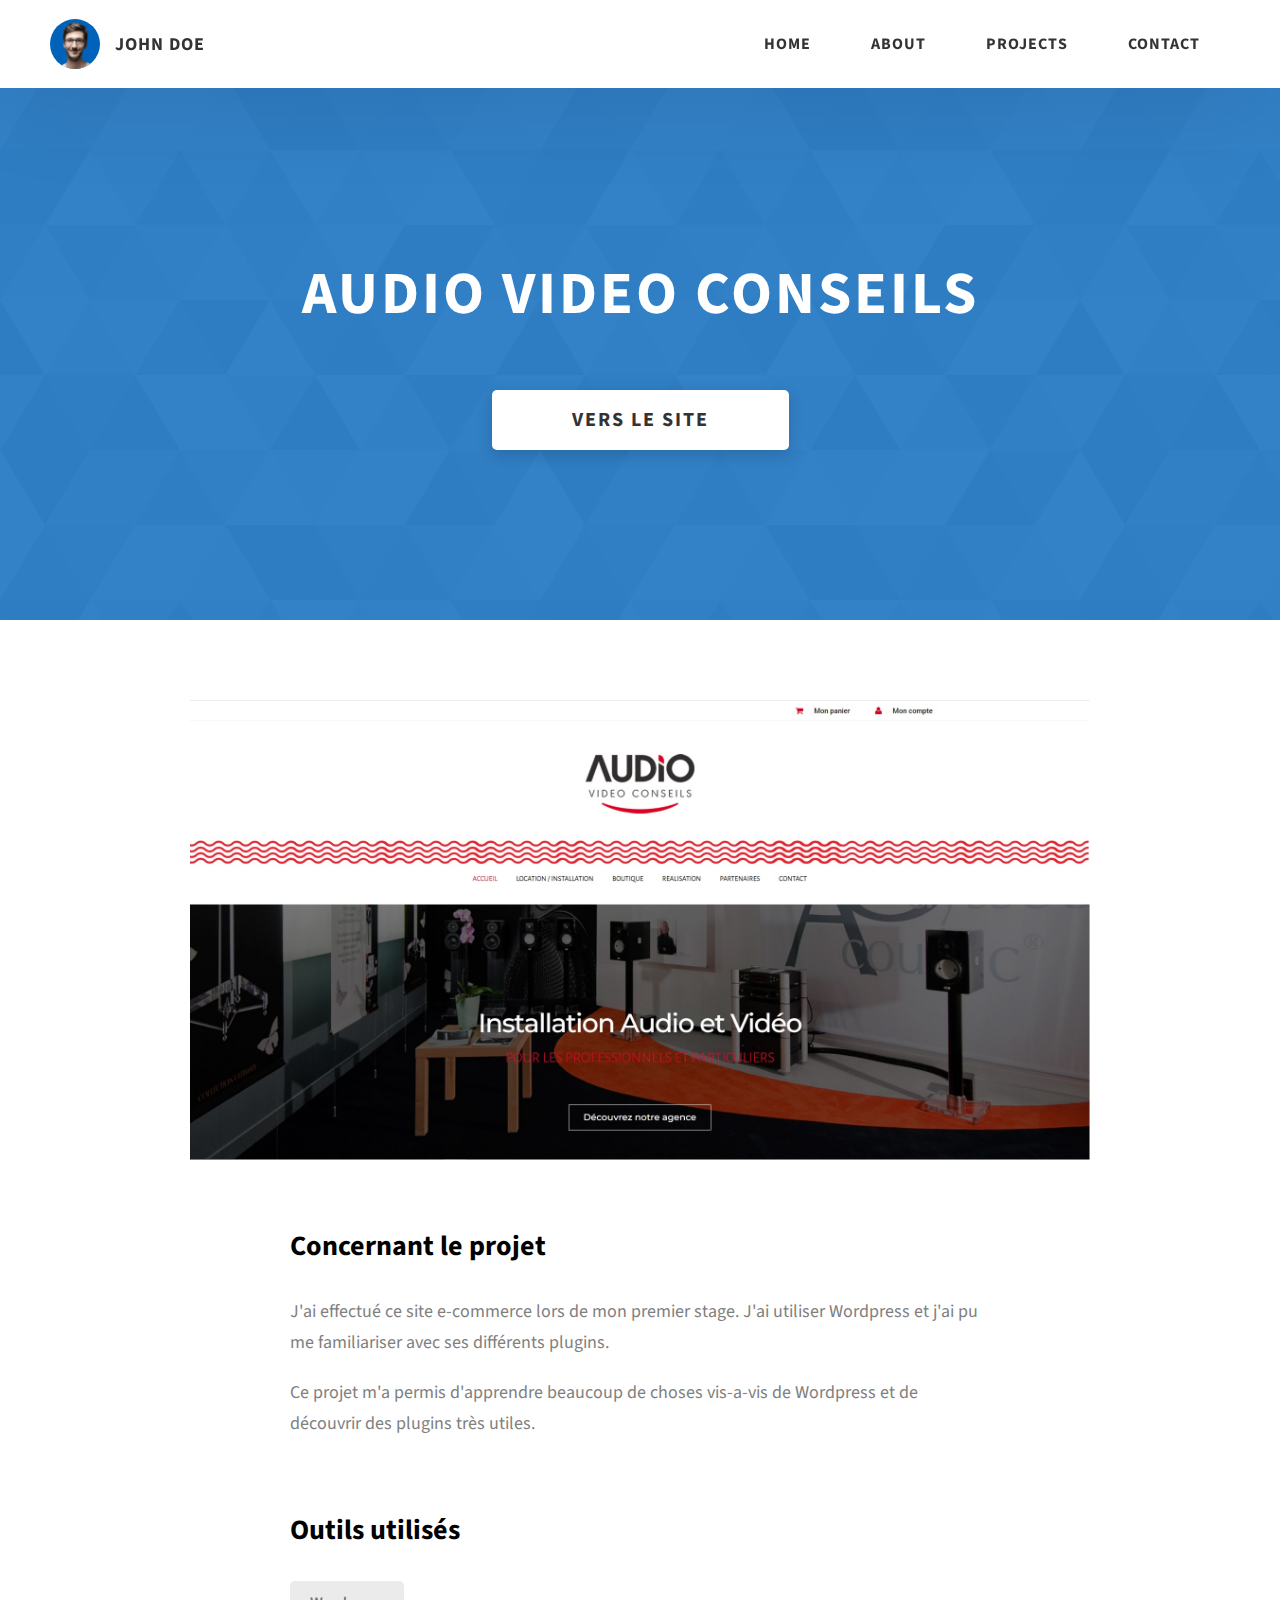
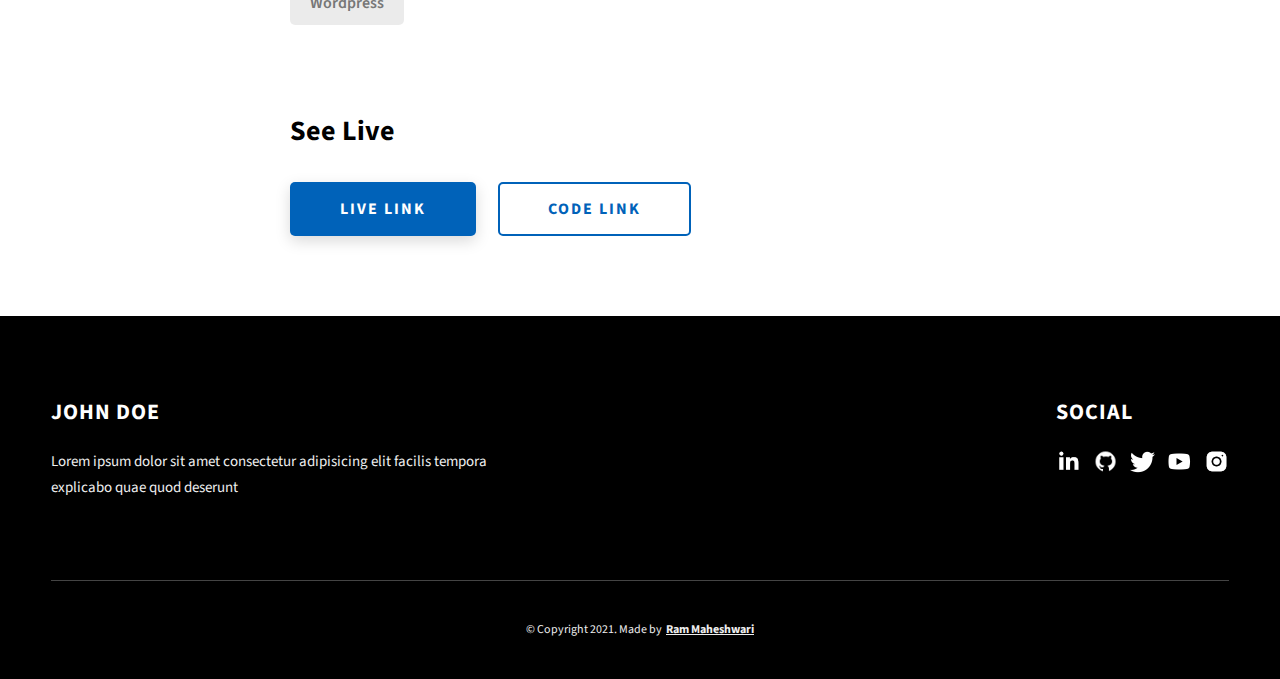
==== project-1.html @ 4667ea3a "ajout des fichiers au dépôt" ====
<!DOCTYPE html>
<html lang="en">
  <head>
    <meta charset="UTF-8" />
    <meta name="viewport" content="width=device-width, initial-scale=1.0" />
    <meta http-equiv="X-UA-Compatible" content="ie=edge" />
    <title>Case Study of Project 1</title>
    <meta name="description" content="Case study page of Project" />

    <link rel="stylesheet" href="css/style.css" />

    <link rel="preconnect" href="https://fonts.googleapis.com" />
    <link rel="preconnect" href="https://fonts.gstatic.com" crossorigin />
    <link
      href="https://fonts.googleapis.com/css2?family=Source+Sans+Pro:wght@400;600;700;900&display=swap"
      rel="stylesheet"
    />
  </head>
  <body>
    <header class="header">
      <div class="header__content">
        <div class="header__logo-container">
          <div class="header__logo-img-cont">
            <img
              src="./assets/png/john-doe.png"
              alt="Ram Maheshwari Logo Image"
              class="header__logo-img"
            />
          </div>
          <span class="header__logo-sub">John Doe</span>
        </div>
        <div class="header__main">
          <ul class="header__links">
            <li class="header__link-wrapper">
              <a href="./index.html" class="header__link"> Home </a>
            </li>
            <li class="header__link-wrapper">
              <a href="./index.html#about" class="header__link">About </a>
            </li>
            <li class="header__link-wrapper">
              <a href="./index.html#projects" class="header__link">
                Projects
              </a>
            </li>
            <li class="header__link-wrapper">
              <a href="./index.html#contact" class="header__link"> Contact </a>
            </li>
          </ul>
          <div class="header__main-ham-menu-cont">
            <img
              src="./assets/svg/ham-menu.svg"
              alt="hamburger menu"
              class="header__main-ham-menu"
            />
            <img
              src="./assets/svg/ham-menu-close.svg"
              alt="hamburger menu close"
              class="header__main-ham-menu-close d-none"
            />
          </div>
        </div>
      </div>
      <div class="header__sm-menu">
        <div class="header__sm-menu-content">
          <ul class="header__sm-menu-links">
            <li class="header__sm-menu-link">
              <a href="./index.html"> Home </a>
            </li>

            <li class="header__sm-menu-link">
              <a href="./index.html#about"> About </a>
            </li>

            <li class="header__sm-menu-link">
              <a href="./index.html#projects"> Projects </a>
            </li>

            <li class="header__sm-menu-link">
              <a href="./index.html#contact"> Contact </a>
            </li>
          </ul>
        </div>
      </div>
    </header>
    <section class="project-cs-hero">
      <div class="project-cs-hero__content">
        <h1 class="heading-primary">Audio video conseils</h1>
        <div class="project-cs-hero__info">
          <p class="text-primary">
             
          </p>
        </div>
        <div class="project-cs-hero__cta">
          <a href="https://www.audio-video.fr/" class="btn btn--bg" target="_blank">Vers le site</a>
        </div>
      </div>
    </section>
    <section class="project-details">
      <div class="main-container">
        <div class="project-details__content">
          <div class="project-details__showcase-img-cont">
            <img
              src="./assets/jpeg/Audio video.png"
              alt="Project Image"
              class="project-details__showcase-img"
            />
          </div>
          <div class="project-details__content-main">
            <div class="project-details__desc">
              <h3 class="project-details__content-title">Concernant le projet</h3>
              <p class="project-details__desc-para">
                J'ai effectué ce site e-commerce lors de mon premier stage. J'ai utiliser Wordpress et j'ai pu me familiariser avec ses différents plugins.
              </p>
              <p class="project-details__desc-para">
                Ce projet m'a permis d'apprendre beaucoup de choses vis-a-vis de Wordpress et de découvrir des plugins très utiles.
              </p>
            </div>
            <div class="project-details__tools-used">
              <h3 class="project-details__content-title">Outils utilisés</h3>
              <div class="skills">
                
                <div class="skills__skill">Wordpress</div>
                
              </div>
            </div>
            <div class="project-details__links">
              <h3 class="project-details__content-title">See Live</h3>
              <a
                href="#"
                class="btn btn--med btn--theme project-details__links-btn"
                target="_blank"
                >Live Link</a
              >
              <a
                href="assets/jpeg/Audio video.png"
                class="btn btn--med btn--theme-inv project-details__links-btn"
                target="_blank"
                >Code Link</a
              >
            </div>
          </div>
        </div>
      </div>
    </section>
    <footer class="main-footer">
      <div class="main-container">
        <div class="main-footer__upper">
          <div class="main-footer__row main-footer__row-1">
            <h2 class="heading heading-sm main-footer__heading-sm">
              <span>Social</span>
            </h2>
            <div class="main-footer__social-cont">
              <a target="_blank" rel="noreferrer" href="#">
                <img
                  class="main-footer__icon"
                  src="./assets/png/linkedin-ico.png"
                  alt="icon"
                />
              </a>
              <a target="_blank" rel="noreferrer" href="#">
                <img
                  class="main-footer__icon"
                  src="./assets/png/github-ico.png"
                  alt="icon"
                />
              </a>
              <a target="_blank" rel="noreferrer" href="#">
                <img
                  class="main-footer__icon"
                  src="./assets/png/twitter-ico.png"
                  alt="icon"
                />
              </a>
              <a target="_blank" rel="noreferrer" href="#">
                <img
                  class="main-footer__icon"
                  src="./assets/png/yt-ico.png"
                  alt="icon"
                />
              </a>
              <a target="_blank" rel="noreferrer" href="#">
                <img
                  class="main-footer__icon main-footer__icon--mr-none"
                  src="./assets/png/insta-ico.png"
                  alt="icon"
                />
              </a>
            </div>
          </div>
          <div class="main-footer__row main-footer__row-2">
            <h4 class="heading heading-sm text-lt">John Doe</h4>
            <p class="main-footer__short-desc">
              Lorem ipsum dolor sit amet consectetur adipisicing elit facilis
              tempora explicabo quae quod deserunt
            </p>
          </div>
        </div>

        <div class="main-footer__lower">
          &copy; Copyright 2021. Made by
          <a rel="noreferrer" target="_blank" href="https://rammaheshwari.com"
            >Ram Maheshwari</a
          >
        </div>
      </div>
    </footer>
    <script src="./index.js"></script>
  </body>
</html>
---- css/style.css ----
/*
0 - 600px:      Phone
600 - 900px:    Tablet portrait
900 - 1200px:   Tablet landscape
[1200 - 1800] is where our normal styles apply
1800px + :      Big desktop
$breakpoint arguement choices:
- phone
- tab-port
- tab-land
- big-desktop

Inside media queries 1em is always 16px i.e 1em = 16px at every screen size only inside media queries
*/
*,
*::after,
*::before {
  margin: 0;
  padding: 0;
  box-sizing: inherit;
  font-family: inherit; }

html {
  font-size: 62.5%;
  scroll-behavior: smooth; }
  @media only screen and (max-width: 75em) {
    html {
      font-size: 59%; } }
  @media only screen and (max-width: 56.25em) {
    html {
      font-size: 56%; } }
  @media only screen and (min-width: 112.5em) {
    html {
      font-size: 65%; } }

body {
  box-sizing: border-box;
  position: relative;
  line-height: 1.5;
  font-family: sans-serif;
  overflow-x: hidden;
  overflow-y: scroll;
  font-family: 'Source Sans Pro', sans-serif; }

a {
  text-decoration: none;
  color: inherit; }

li {
  list-style: none; }

input:focus,
button:focus,
a:focus,
textarea:focus {
  outline: none; }

button {
  border: none;
  cursor: pointer; }

textarea {
  resize: none; }

.heading-primary {
  font-size: 6rem;
  text-transform: uppercase;
  letter-spacing: 3px;
  text-align: center; }
  @media only screen and (max-width: 37.5em) {
    .heading-primary {
      font-size: 4.5rem; } }

.heading-sec__mb-bg {
  margin-bottom: 11rem; }
  @media only screen and (max-width: 56.25em) {
    .heading-sec__mb-bg {
      margin-bottom: 8rem; } }

.heading-sec__mb-med {
  margin-bottom: 9rem; }
  @media only screen and (max-width: 56.25em) {
    .heading-sec__mb-med {
      margin-bottom: 8rem; } }

.heading-sec__main {
  display: block;
  font-size: 4rem;
  text-transform: uppercase;
  letter-spacing: 1px;
  letter-spacing: 3px;
  text-align: center;
  margin-bottom: 3.5rem;
  position: relative; }
  .heading-sec__main--lt {
    color: #fff; }
    .heading-sec__main--lt::after {
      content: '';
      background: #fff !important; }
  .heading-sec__main::after {
    content: '';
    position: absolute;
    top: calc(100% + 1.5rem);
    height: 5px;
    width: 3rem;
    background: #0062b9;
    left: 50%;
    transform: translateX(-50%);
    border-radius: 5px; }
    @media only screen and (max-width: 37.5em) {
      .heading-sec__main::after {
        top: calc(100% + 1.2rem); } }

.heading-sec__sub {
  display: block;
  text-align: center;
  color: #777;
  font-size: 2rem;
  font-weight: 500;
  max-width: 80rem;
  margin: auto;
  line-height: 1.6; }
  @media only screen and (max-width: 37.5em) {
    .heading-sec__sub {
      font-size: 1.8rem; } }
  .heading-sec__sub--lt {
    color: #eee; }

.heading-sm {
  font-size: 2.2rem;
  text-transform: uppercase;
  letter-spacing: 1px; }

.main-container {
  max-width: 120rem;
  margin: auto;
  width: 92%; }

.btn {
  background: #fff;
  color: #333;
  text-transform: uppercase;
  letter-spacing: 2px;
  display: inline-block;
  font-weight: 700;
  border-radius: 5px;
  box-shadow: 0 5px 15px 0 rgba(0, 0, 0, 0.15);
  transition: transform .3s; }
  .btn:hover {
    transform: translateY(-3px); }
  .btn--bg {
    padding: 1.5rem 8rem;
    font-size: 2rem; }
  .btn--med {
    padding: 1.5rem 5rem;
    font-size: 1.6rem; }
  .btn--theme {
    background: #0062b9;
    color: #fff; }
  .btn--theme-inv {
    color: #0062b9;
    background: #fff;
    border: 2px solid #0062b9;
    box-shadow: none;
    padding: calc(1.5rem - 2px) calc(5rem - 2px); }

.sec-pad {
  padding: 12rem 0; }
  @media only screen and (max-width: 56.25em) {
    .sec-pad {
      padding: 8rem 0; } }

.text-primary {
  color: #fff;
  font-size: 2.2rem;
  text-align: center;
  width: 100%;
  line-height: 1.6; }
  @media only screen and (max-width: 37.5em) {
    .text-primary {
      font-size: 2rem; } }

.d-none {
  display: none; }

.home-hero {
  color: #fff;
  background: linear-gradient(to right, rgba(0, 98, 185, 0.8), rgba(0, 98, 185, 0.8)), url(../../assets/svg/common-bg.svg);
  background-position: center;
  height: 100vh;
  min-height: 80rem;
  max-height: 120rem;
  position: relative; }
  @media only screen and (max-width: 37.5em) {
    .home-hero {
      height: unset;
      min-height: unset; } }
  .home-hero__socials {
    position: absolute;
    top: 50%;
    border: 2px solid #eee;
    border-left: 2px solid #eee;
    transform: translateY(-50%); }
    @media only screen and (max-width: 56.25em) {
      .home-hero__socials {
        display: none; } }
  .home-hero__mouse-scroll-cont {
    position: absolute;
    bottom: 3%;
    left: 50%;
    transform: translateX(-50%); }
    @media only screen and (max-width: 37.5em) {
      .home-hero__mouse-scroll-cont {
        display: none; } }
  .home-hero__social {
    width: 5rem; }
  .home-hero__social-icon-link {
    width: 100%;
    display: block;
    padding: 1.2rem;
    border-bottom: 2px solid #eee;
    transition: background .3s; }
    .home-hero__social-icon-link:hover {
      background: rgba(255, 255, 255, 0.1); }
    .home-hero__social-icon-link--bd-none {
      border-bottom: 0; }
  .home-hero__social-icon {
    width: 100%; }
  .home-hero__content {
    position: absolute;
    top: 50%;
    left: 50%;
    transform: translate(-50%, -50%);
    max-width: 90rem;
    width: 92%; }
    @media only screen and (max-width: 37.5em) {
      .home-hero__content {
        padding: 19rem 0 13rem 0;
        margin: auto;
        position: static;
        transform: translate(0, 0); } }
  .home-hero__info {
    margin: 3rem auto 0 auto;
    max-width: 80rem; }
  .home-hero__cta {
    margin-top: 5rem;
    text-align: center; }

.about {
  background: #fafafa; }
  .about__content {
    display: grid;
    grid-template-columns: 1fr 1fr;
    grid-gap: 10rem; }
    @media only screen and (max-width: 56.25em) {
      .about__content {
        grid-template-columns: 1fr;
        grid-gap: 8rem; } }
    .about__content-title {
      font-weight: 700;
      font-size: 2.8rem;
      margin-bottom: 3rem; }
      @media only screen and (max-width: 37.5em) {
        .about__content-title {
          font-size: 2.4rem; } }
    .about__content-details-para {
      font-size: 1.8rem;
      color: grey;
      max-width: 60rem;
      line-height: 1.7;
      margin-bottom: 1rem; }
      .about__content-details-para--hl {
        font-weight: 700;
        margin: 0 3px; }
      .about__content-details-para:last-child {
        margin-bottom: 4rem; }

.projects__row {
  display: grid;
  grid-template-columns: 1.5fr 1fr;
  grid-gap: 5rem;
  margin-bottom: 11rem; }
  @media only screen and (max-width: 56.25em) {
    .projects__row {
      grid-template-columns: 1fr;
      grid-gap: 2rem;
      margin-bottom: 8rem; } }
  @media only screen and (max-width: 56.25em) {
    .projects__row {
      text-align: center; } }
  .projects__row:last-child {
    margin-bottom: 0; }
  .projects__row-img-cont {
    overflow: hidden; }
  .projects__row-img {
    width: 100%;
    display: block;
    object-fit: cover; }
  .projects__row-content {
    padding: 2rem 0;
    display: flex;
    justify-content: center;
    flex-direction: column;
    align-items: flex-start; }
    @media only screen and (max-width: 56.25em) {
      .projects__row-content {
        align-items: center; } }
    .projects__row-content-title {
      font-weight: 700;
      font-size: 2.8rem;
      margin-bottom: 2rem; }
      @media only screen and (max-width: 37.5em) {
        .projects__row-content-title {
          font-size: 2.4rem; } }
    .projects__row-content-desc {
      font-size: 1.8rem;
      color: grey;
      max-width: 60rem;
      line-height: 1.7;
      margin-bottom: 3rem; }
      @media only screen and (max-width: 37.5em) {
        .projects__row-content-desc {
          font-size: 1.7rem; } }

.contact {
  background: linear-gradient(to right, rgba(0, 98, 185, 0.8), rgba(0, 98, 185, 0.8)), url(../../assets/svg/common-bg.svg);
  background-size: cover;
  background-position: center; }
  .contact__form-container {
    box-shadow: 0 0 10px rgba(0, 0, 0, 0.1);
    background: white;
    padding: 4rem;
    margin-top: 6rem;
    max-width: 80rem;
    text-align: right;
    width: 95%;
    border-radius: 5px;
    margin: 5rem auto 0 auto; }
    @media only screen and (max-width: 37.5em) {
      .contact__form-container {
        padding: 3rem; } }
  .contact__form-field {
    margin-bottom: 4rem; }
    @media only screen and (max-width: 37.5em) {
      .contact__form-field {
        margin-bottom: 3rem; } }
  .contact__form-label {
    color: #666;
    font-size: 1.4rem;
    letter-spacing: 1px;
    font-weight: 700;
    margin-bottom: 1rem;
    display: block;
    text-align: left; }
  .contact__form-input {
    color: #333;
    padding: 2rem;
    width: 100%;
    border: 1px solid #ebebeb;
    font-size: 1.6rem;
    letter-spacing: 0px;
    background: #f0f0f0;
    border-radius: 5px;
    font-weight: 600;
    /* Code for Modern Browsers */
    /* Code for WebKit, Blink, Edge */
    /* Code for Internet Explorer 10-11 */
    /* Code for Microsoft Edge */
    /* Code for Mozilla Firefox 4 to 18 */
    /* Code for Mozilla Firefox 19+ */ }
    .contact__form-input::placeholder {
      color: #999;
      font-weight: 600;
      font-size: 1.6rem; }
    .contact__form-input::-webkit-input-placeholder {
      color: #999;
      font-weight: 600;
      font-size: 1.6rem; }
    .contact__form-input:-ms-input-placeholder {
      color: #999;
      font-weight: 600;
      font-size: 1.6rem; }
    .contact__form-input::-ms-input-placeholder {
      color: #999;
      font-weight: 600;
      font-size: 1.6rem; }
    .contact__form-input:-moz-placeholder {
      opacity: 1;
      color: #999;
      font-weight: 600;
      font-size: 1.6rem; }
    .contact__form-input::-moz-placeholder {
      opacity: 1;
      color: #999;
      font-weight: 600;
      font-size: 1.6rem; }
  .contact__btn {
    width: 30%;
    padding: 2rem 4rem;
    font-size: 1.6rem; }
    @media only screen and (max-width: 37.5em) {
      .contact__btn {
        width: 100%; } }

.project-cs-hero {
  color: #fff;
  background: linear-gradient(to right, rgba(0, 98, 185, 0.8), rgba(0, 98, 185, 0.8)), url(../../assets/svg/common-bg.svg);
  background-size: cover;
  background-position: center;
  position: relative; }
  @media only screen and (max-width: 37.5em) {
    .project-cs-hero {
      height: unset;
      min-height: unset; } }
  .project-cs-hero__content {
    padding: 25rem 0 17rem 0;
    max-width: 90rem;
    width: 92%;
    margin: auto; }
    @media only screen and (max-width: 37.5em) {
      .project-cs-hero__content {
        padding: 19rem 0 13rem 0;
        margin: auto;
        position: static;
        transform: translate(0, 0); } }
  .project-cs-hero__info {
    margin: 3rem auto 0 auto;
    max-width: 80rem; }
  .project-cs-hero__cta {
    margin-top: 5rem;
    text-align: center; }

.project-details__content {
  padding: 8rem 0;
  max-width: 90rem;
  margin: auto; }
  .project-details__content-title {
    font-weight: 700;
    font-size: 2.8rem;
    margin-bottom: 3rem; }
    @media only screen and (max-width: 37.5em) {
      .project-details__content-title {
        font-size: 2.4rem; } }

.project-details__showcase-img-cont {
  width: 100%;
  margin-bottom: 6rem; }

.project-details__showcase-img {
  width: 100%; }

.project-details__content-main {
  width: 100%;
  max-width: 70rem;
  margin: auto; }

.project-details__desc {
  margin: 0 0 7rem 0; }
  .project-details__desc-para {
    font-size: 1.8rem;
    line-height: 1.7;
    color: grey;
    margin-bottom: 2rem; }

.project-details__tools-used {
  margin: 0 0 7rem 0; }
  .project-details__tools-used-list {
    display: flex;
    flex-wrap: wrap; }
  .project-details__tools-used-item {
    padding: 1rem 2rem;
    margin-bottom: 1.5rem;
    margin-right: 1.5rem;
    font-size: 1.6rem;
    background: rgba(153, 153, 153, 0.2);
    border-radius: 5px;
    font-weight: 600;
    color: #777; }

.project-details__links {
  margin: 0 0; }
  .project-details__links-btn {
    margin-right: 2rem; }
    @media only screen and (max-width: 37.5em) {
      .project-details__links-btn {
        margin-right: 0;
        width: 70%;
        margin-bottom: 2rem;
        text-align: center; } }
    .project-details__links-btn:last-child {
      margin: 0; }
      @media only screen and (max-width: 37.5em) {
        .project-details__links-btn:last-child {
          margin: 0; } }

.header {
  position: fixed;
  width: 100%;
  z-index: 1000;
  background: #000;
  background: #fff;
  box-shadow: 0 10px 100px rgba(0, 0, 0, 0.1); }
  .header__content {
    display: flex;
    align-items: center;
    justify-content: space-between;
    padding: 1rem 5rem; }
    @media only screen and (max-width: 56.25em) {
      .header__content {
        padding: 0 2rem; } }
  .header__logo-container {
    display: flex;
    align-items: center;
    cursor: pointer;
    color: #333;
    transition: color .3s; }
    .header__logo-container:hover {
      color: #0062b9; }
  .header__logo-img-cont {
    width: 5rem;
    height: 5rem;
    border-radius: 50px;
    overflow: hidden;
    margin-right: 1.5rem;
    background: #0062b9; }
    @media only screen and (max-width: 56.25em) {
      .header__logo-img-cont {
        width: 4.5rem;
        height: 4.5rem;
        margin-right: 1.2rem; } }
  .header__logo-img {
    width: 100%;
    height: 100%;
    object-fit: cover;
    object-position: center;
    display: block; }
  .header__logo-sub {
    font-size: 1.8rem;
    text-transform: uppercase;
    font-weight: 700;
    letter-spacing: 1px; }
  .header__links {
    display: flex; }
    @media only screen and (max-width: 37.5em) {
      .header__links {
        display: none; } }
  .header__link {
    padding: 2.2rem 3rem;
    display: inline-block;
    font-size: 1.6rem;
    color: #333;
    text-transform: uppercase;
    letter-spacing: 1px;
    font-weight: 700;
    transition: color .3s; }
    .header__link:hover {
      color: #0062b9; }
    @media only screen and (max-width: 56.25em) {
      .header__link {
        padding: 3rem 1.8rem;
        font-size: 1.5rem; } }
  .header__main-ham-menu-cont {
    display: none;
    width: 3rem;
    padding: 2.2rem 0; }
    @media only screen and (max-width: 37.5em) {
      .header__main-ham-menu-cont {
        display: block; } }
  .header__main-ham-menu {
    width: 100%; }
  .header__main-ham-menu-close {
    width: 100%; }
  .header__sm-menu {
    background: #fff;
    position: absolute;
    width: 100%;
    top: 100%;
    visibility: hidden;
    opacity: 0;
    transition: all .3s;
    box-shadow: 0px 5px 5px 0px rgba(0, 0, 0, 0.1);
    -webkit-box-shadow: 0px 5px 5px 0px rgba(0, 0, 0, 0.1);
    -moz-box-shadow: 0px 5px 5px 0px rgba(0, 0, 0, 0.1); }
    .header__sm-menu--active {
      visibility: hidden;
      opacity: 0; }
      @media only screen and (max-width: 37.5em) {
        .header__sm-menu--active {
          visibility: visible;
          opacity: 1; } }
  .header__sm-menu-link a {
    display: block;
    text-decoration: none;
    padding: 2.5rem 3rem;
    font-size: 1.6rem;
    color: #333;
    text-align: right;
    border-bottom: 1px solid #eee;
    font-weight: 700;
    text-transform: uppercase;
    letter-spacing: 2px;
    transition: color .3s; }
    .header__sm-menu-link a:hover {
      color: #0062b9; }
  .header__sm-menu-link:first-child a {
    border-top: 1px solid #eee; }
  .header__sm-menu-link-last {
    border-bottom: 0; }

.main-footer {
  background: #000;
  color: #fff; }
  .main-footer__upper {
    display: flex;
    justify-content: space-between;
    padding: 8rem 0; }
    @media only screen and (max-width: 56.25em) {
      .main-footer__upper {
        padding: 6rem 0; } }
    @media only screen and (max-width: 37.5em) {
      .main-footer__upper {
        display: block; } }
  .main-footer__row-1 {
    order: 2; }
    @media only screen and (max-width: 56.25em) {
      .main-footer__row-1 {
        margin-bottom: 5rem; } }
  .main-footer__row-2 {
    width: 40%;
    order: 1;
    max-width: 50rem; }
    @media only screen and (max-width: 56.25em) {
      .main-footer__row-2 {
        width: 100%; } }
  .main-footer__short-desc {
    margin-top: 2rem;
    color: #eee;
    font-size: 1.5rem;
    line-height: 1.7; }
  .main-footer__social-cont {
    margin-top: 2rem; }
  .main-footer__icon {
    margin-right: 1rem;
    width: 2.5rem; }
    .main-footer__icon--mr-none {
      margin-right: 0; }
  .main-footer__lower {
    padding: 4rem 0;
    border-top: 1px solid #444;
    color: #eee;
    font-size: 1.2rem;
    text-align: left;
    text-align: center; }
    .main-footer__lower a {
      text-decoration: underline;
      font-weight: bold;
      margin-left: 2px; }
    @media only screen and (max-width: 56.25em) {
      .main-footer__lower {
        padding: 3.5rem 0; } }

.skills {
  display: flex;
  flex-wrap: wrap; }
  .skills__skill {
    padding: 1rem 2rem;
    margin-bottom: 1.5rem;
    margin-right: 1.5rem;
    font-size: 1.6rem;
    background: rgba(153, 153, 153, 0.2);
    border-radius: 5px;
    font-weight: 600;
    color: #777; }

.mouse {
  width: 25px;
  height: 40px;
  border: 2px solid #eee;
  border-radius: 60px;
  position: relative;
  overflow: hidden; }
  .mouse::before {
    content: '';
    width: 5px;
    height: 5px;
    position: absolute;
    top: 7px;
    left: 50%;
    transform: translateX(-50%);
    background-color: #eee;
    border-radius: 50%;
    opacity: 1;
    animation: wheel 1.3s infinite;
    -webkit-animation: wheel 1.3s infinite; }

@keyframes wheel {
  to {
    opacity: 0;
    top: 27px; } }

@-webkit-keyframes wheel {
  to {
    opacity: 0;
    top: 27px; } }
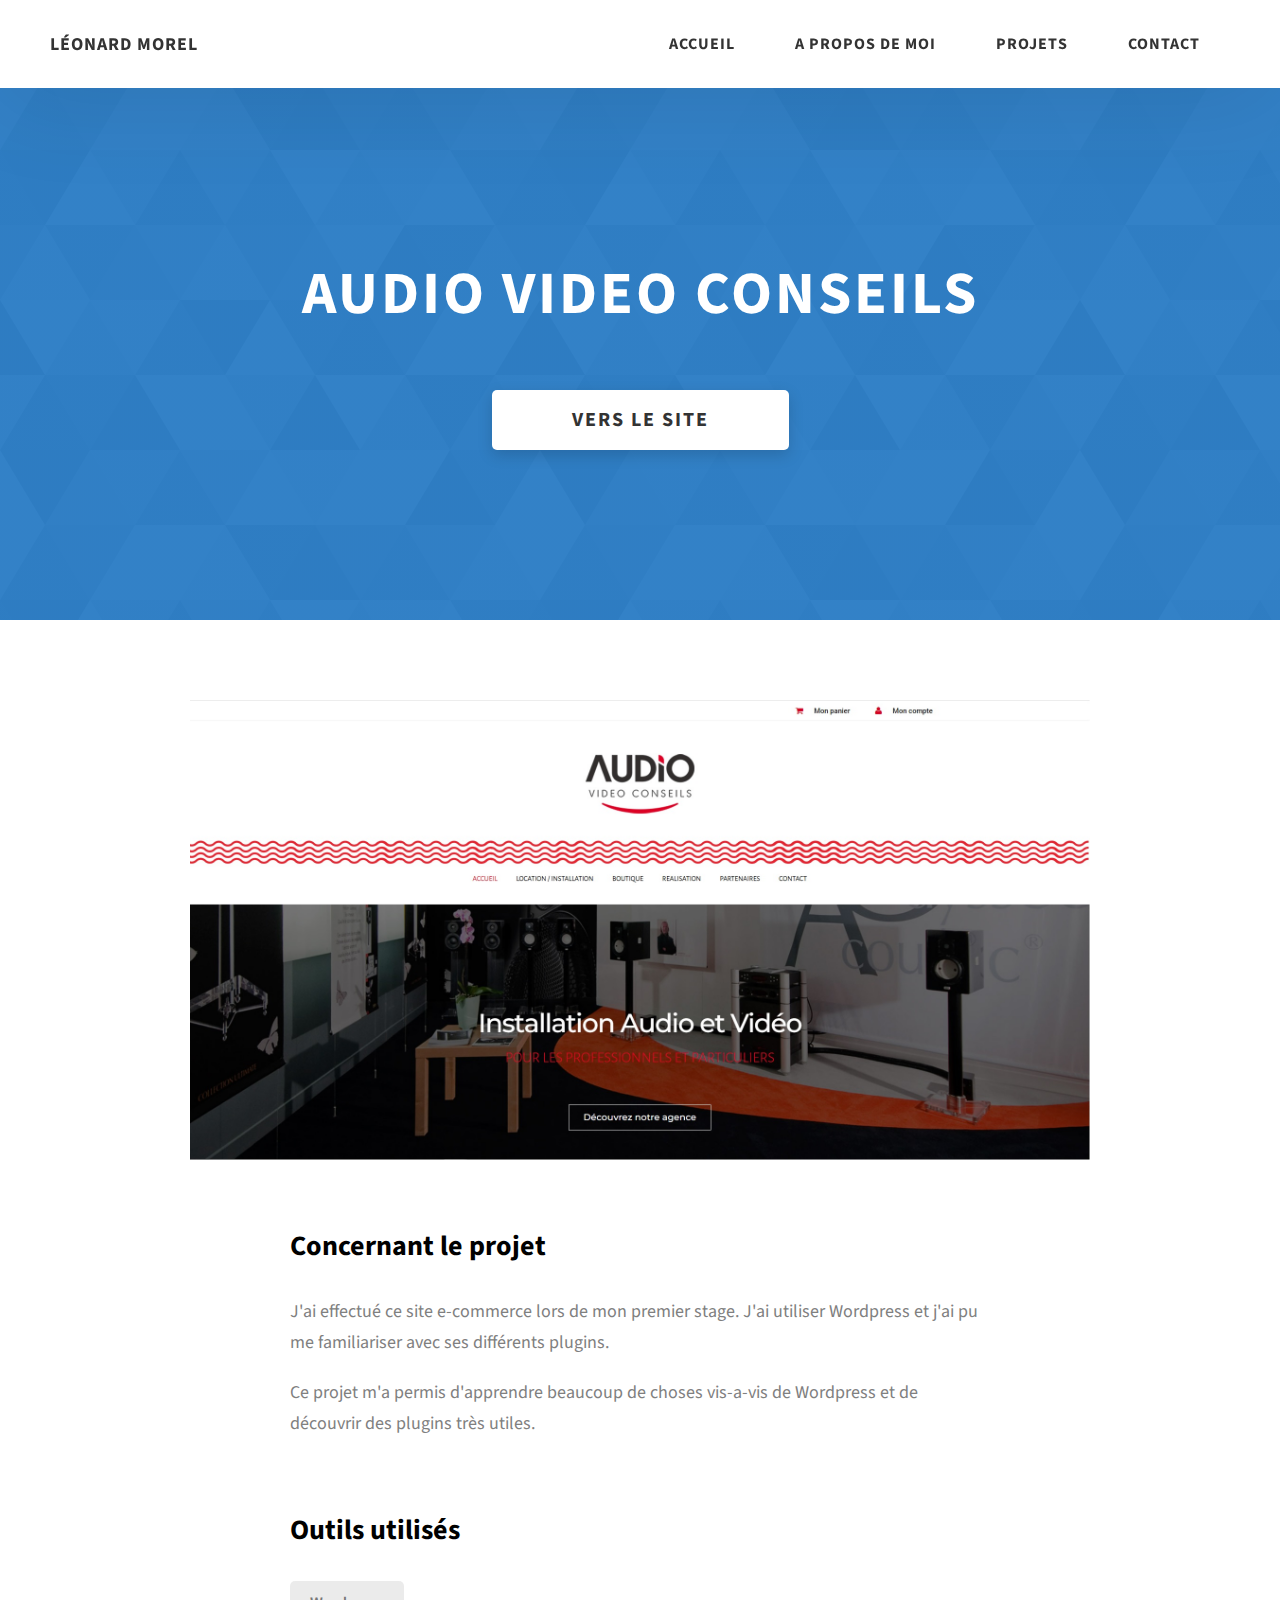
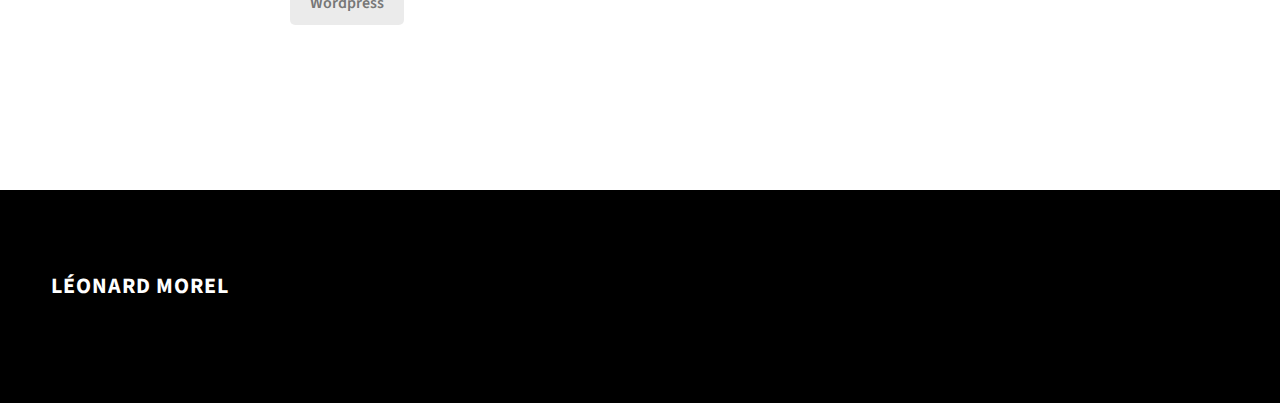
==== commit 654d0904: "Un autre commit" ====
--- a/project-1.html
+++ b/project-1.html
@@ -4,7 +4,7 @@
     <meta charset="UTF-8" />
     <meta name="viewport" content="width=device-width, initial-scale=1.0" />
     <meta http-equiv="X-UA-Compatible" content="ie=edge" />
-    <title>Case Study of Project 1</title>
+    <title>Projet 1</title>
     <meta name="description" content="Case study page of Project" />
 
     <link rel="stylesheet" href="css/style.css" />
@@ -20,26 +20,20 @@
     <header class="header">
       <div class="header__content">
         <div class="header__logo-container">
-          <div class="header__logo-img-cont">
-            <img
-              src="./assets/png/john-doe.png"
-              alt="Ram Maheshwari Logo Image"
-              class="header__logo-img"
-            />
-          </div>
-          <span class="header__logo-sub">John Doe</span>
+          
+          <span class="header__logo-sub">Léonard Morel</span>
         </div>
         <div class="header__main">
           <ul class="header__links">
             <li class="header__link-wrapper">
-              <a href="./index.html" class="header__link"> Home </a>
+              <a href="./index.html" class="header__link"> Accueil</a>
             </li>
             <li class="header__link-wrapper">
-              <a href="./index.html#about" class="header__link">About </a>
+              <a href="./index.html#about" class="header__link">A propos de moi </a>
             </li>
             <li class="header__link-wrapper">
               <a href="./index.html#projects" class="header__link">
-                Projects
+                Projets
               </a>
             </li>
             <li class="header__link-wrapper">
@@ -123,21 +117,7 @@
                 
               </div>
             </div>
-            <div class="project-details__links">
-              <h3 class="project-details__content-title">See Live</h3>
-              <a
-                href="#"
-                class="btn btn--med btn--theme project-details__links-btn"
-                target="_blank"
-                >Live Link</a
-              >
-              <a
-                href="assets/jpeg/Audio video.png"
-                class="btn btn--med btn--theme-inv project-details__links-btn"
-                target="_blank"
-                >Code Link</a
-              >
-            </div>
+            
           </div>
         </div>
       </div>
@@ -147,60 +127,17 @@
         <div class="main-footer__upper">
           <div class="main-footer__row main-footer__row-1">
             <h2 class="heading heading-sm main-footer__heading-sm">
-              <span>Social</span>
-            </h2>
-            <div class="main-footer__social-cont">
-              <a target="_blank" rel="noreferrer" href="#">
-                <img
-                  class="main-footer__icon"
-                  src="./assets/png/linkedin-ico.png"
-                  alt="icon"
-                />
-              </a>
-              <a target="_blank" rel="noreferrer" href="#">
-                <img
-                  class="main-footer__icon"
-                  src="./assets/png/github-ico.png"
-                  alt="icon"
-                />
-              </a>
-              <a target="_blank" rel="noreferrer" href="#">
-                <img
-                  class="main-footer__icon"
-                  src="./assets/png/twitter-ico.png"
-                  alt="icon"
-                />
-              </a>
-              <a target="_blank" rel="noreferrer" href="#">
-                <img
-                  class="main-footer__icon"
-                  src="./assets/png/yt-ico.png"
-                  alt="icon"
-                />
-              </a>
-              <a target="_blank" rel="noreferrer" href="#">
-                <img
-                  class="main-footer__icon main-footer__icon--mr-none"
-                  src="./assets/png/insta-ico.png"
-                  alt="icon"
-                />
-              </a>
-            </div>
+              
           </div>
           <div class="main-footer__row main-footer__row-2">
-            <h4 class="heading heading-sm text-lt">John Doe</h4>
+            <h4 class="heading heading-sm text-lt">Léonard Morel</h4>
             <p class="main-footer__short-desc">
-              Lorem ipsum dolor sit amet consectetur adipisicing elit facilis
-              tempora explicabo quae quod deserunt
+              
             </p>
           </div>
         </div>
 
-        <div class="main-footer__lower">
-          &copy; Copyright 2021. Made by
-          <a rel="noreferrer" target="_blank" href="https://rammaheshwari.com"
-            >Ram Maheshwari</a
-          >
+        
         </div>
       </div>
     </footer>
--- a/css/style.css
+++ b/css/style.css
@@ -248,6 +248,8 @@
 
 .about {
   background: #fafafa; }
+  
+
   .about__content {
     display: grid;
     grid-template-columns: 1fr 1fr;
@@ -255,7 +257,8 @@
     @media only screen and (max-width: 56.25em) {
       .about__content {
         grid-template-columns: 1fr;
-        grid-gap: 8rem; } }
+        grid-gap: 8rem; 
+        } }
     .about__content-title {
       font-weight: 700;
       font-size: 2.8rem;
@@ -268,7 +271,8 @@
       color: grey;
       max-width: 60rem;
       line-height: 1.7;
-      margin-bottom: 1rem; }
+      margin-top: 2rem;
+      margin-bottom: 2em; }
       .about__content-details-para--hl {
         font-weight: 700;
         margin: 0 3px; }
@@ -702,3 +706,24 @@
   to {
     opacity: 0;
     top: 27px; } }
+
+
+.Boston{
+  
+  display: block;
+  margin-left: auto;
+  margin-right: auto;
+  width: 50%;
+  
+  
+}
+.pres-boston{
+  margin-top: 30px;
+}
+
+.pres{
+  display: grid;
+  grid-template-columns: 1fr 1fr;
+    grid-gap: 10rem; }
+    @media only screen and (max-width: 56.25em) {
+}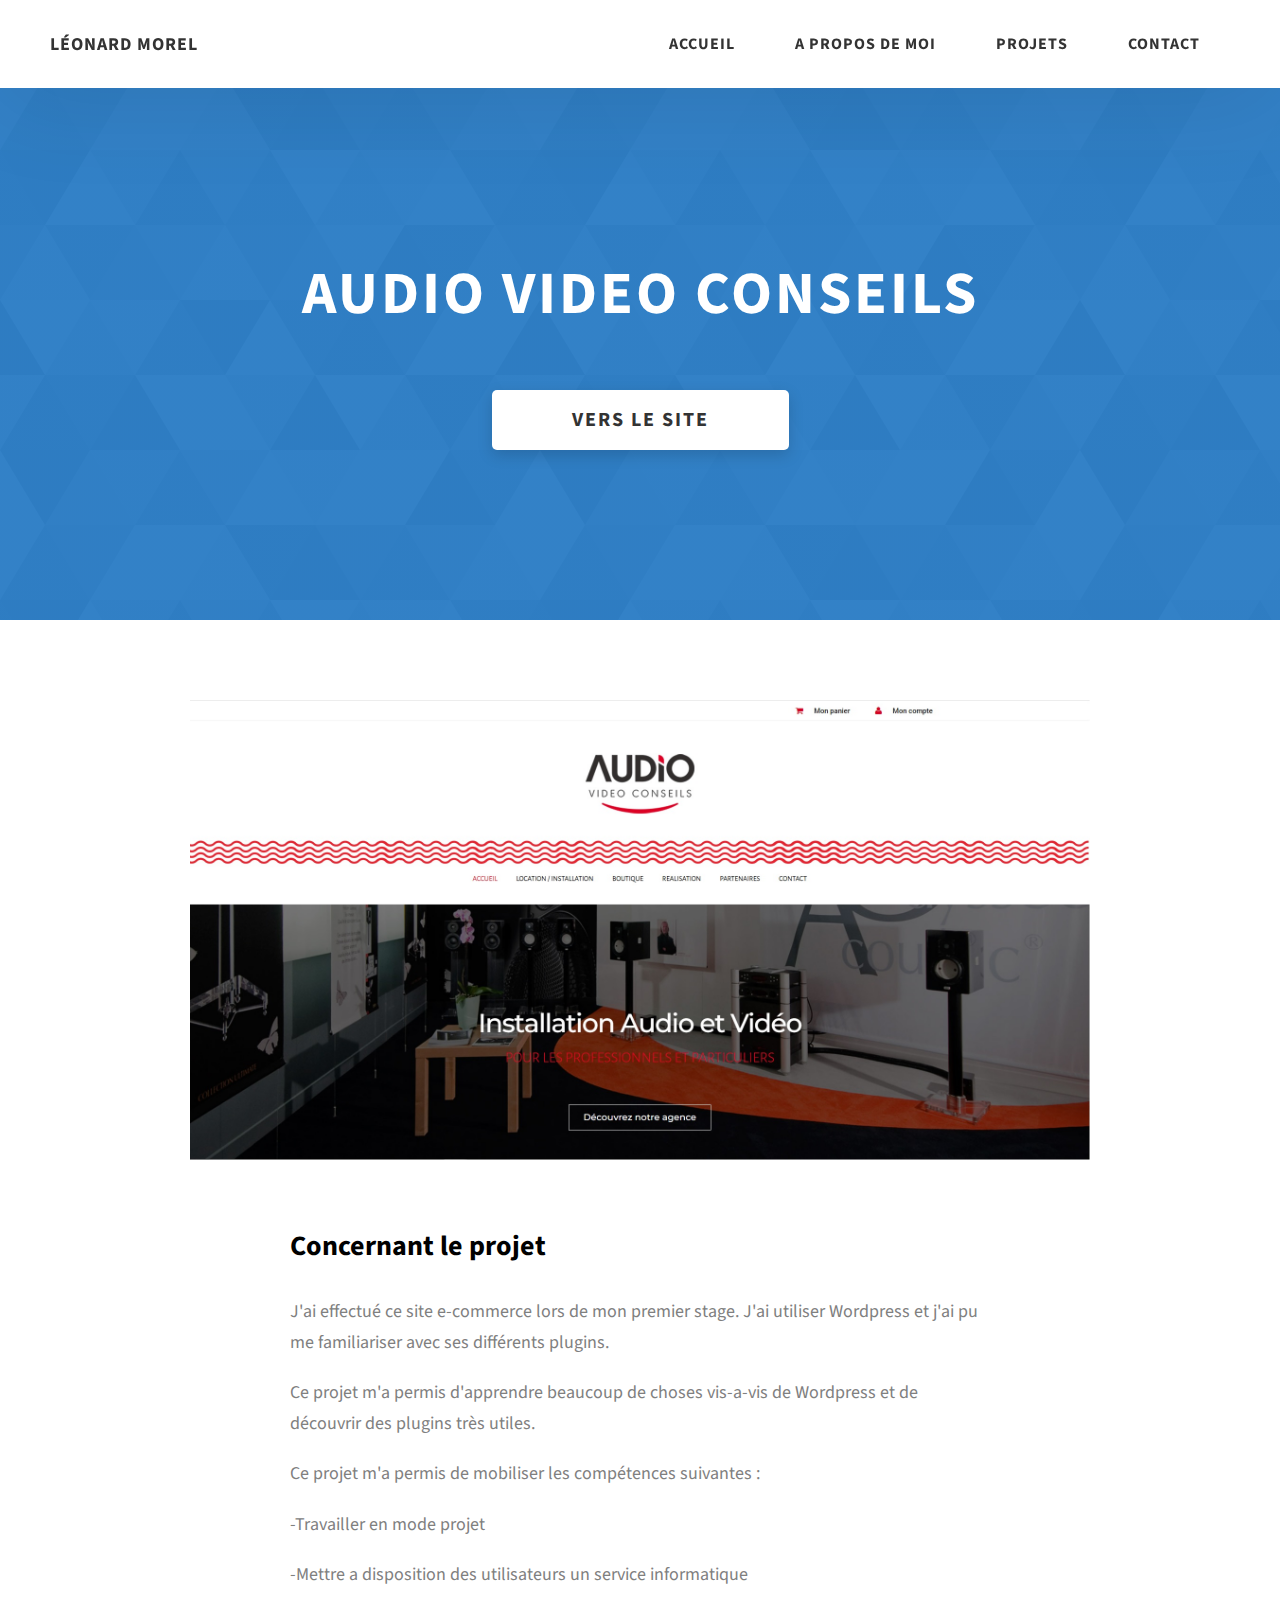
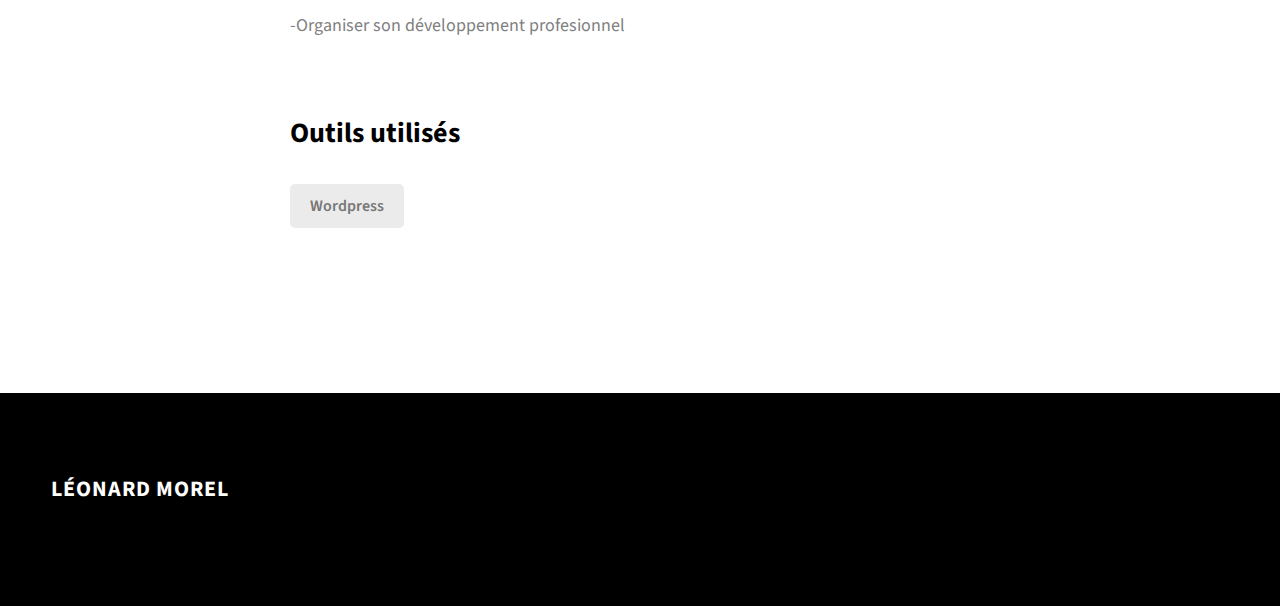
==== commit dd567061: "init" ====
--- a/project-1.html
+++ b/project-1.html
@@ -107,6 +107,24 @@
               </p>
               <p class="project-details__desc-para">
                 Ce projet m'a permis d'apprendre beaucoup de choses vis-a-vis de Wordpress et de découvrir des plugins très utiles.
+                
+              </p>
+              <p class="project-details__desc-para">
+                Ce projet m'a permis de mobiliser les compétences suivantes :
+                
+                
+              </p>
+              <p class="project-details__desc-para">
+                -Travailler en mode projet
+                
+              </p>
+              <p class="project-details__desc-para">
+                -Mettre a disposition des utilisateurs un service informatique
+                
+              </p>
+              <p class="project-details__desc-para">
+                -Organiser son développement profesionnel
+                
               </p>
             </div>
             <div class="project-details__tools-used">
--- a/css/style.css
+++ b/css/style.css
@@ -113,9 +113,9 @@
 
 .heading-sec__sub {
   display: block;
-  text-align: center;
+  text-align: left;
   color: #777;
-  font-size: 2rem;
+  font-size: 2.5rem;
   font-weight: 500;
   max-width: 80rem;
   margin: auto;
@@ -125,6 +125,17 @@
       font-size: 1.8rem; } }
   .heading-sec__sub--lt {
     color: #eee; }
+  .heading-sec__sub--black {
+    display: block;
+    text-align: center;
+    color: rgb(0, 0, 0);
+    font-size: 3rem;
+    font-weight: 500;
+    font-weight: bold;
+    max-width: 80rem;
+    margin: auto;
+    line-height: 1.6; }
+    @media only screen and (max-width: 37.5em) { }
 
 .heading-sm {
   font-size: 2.2rem;
@@ -726,4 +737,24 @@
   grid-template-columns: 1fr 1fr;
     grid-gap: 10rem; }
     @media only screen and (max-width: 56.25em) {
+}
+
+
+
+
+
+
+
+
+
+
+
+
+
+
+.center {
+  display: block;
+  margin-left: auto;
+  margin-right: auto;
+ 
 }